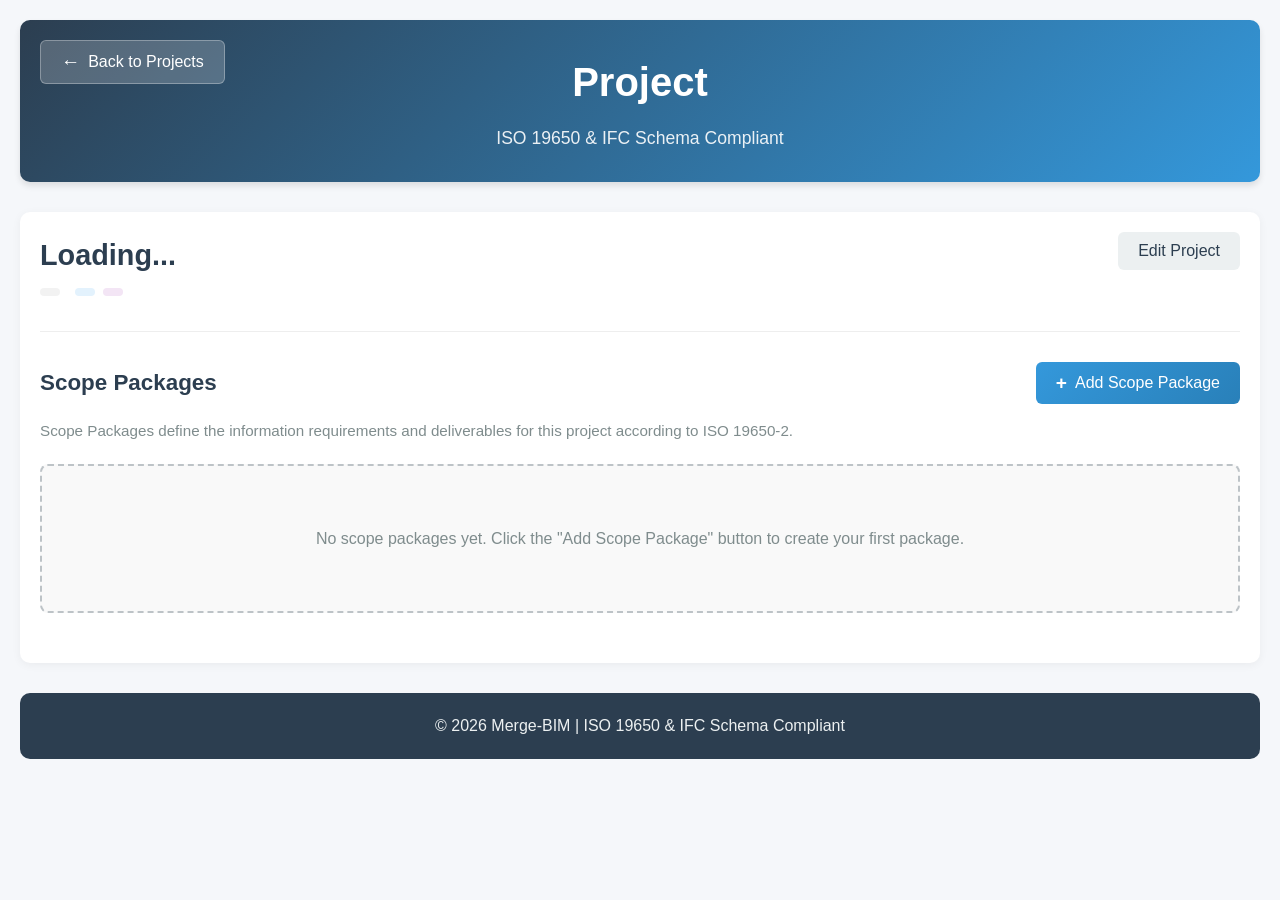
==== project.html @ 5d261de3 "Add scope packages functionality to projects - Create project.html page for project details and scop" ====
<!DOCTYPE html>
<html lang="en">
<head>
    <meta charset="UTF-8">
    <meta name="viewport" content="width=device-width, initial-scale=1.0">
    <title>Merge-BIM - Project</title>
    <link rel="stylesheet" href="styles.css">
</head>
<body>
    <div class="app-container">
        <header>
            <div class="header-nav">
                <button class="btn btn-secondary" id="backBtn">
                    <span class="btn-icon">←</span> Back to Projects
                </button>
            </div>
            <h1 id="projectTitle">Project</h1>
            <p class="subtitle" id="projectSubtitle">ISO 19650 & IFC Schema Compliant</p>
        </header>
        
        <main>
            <div class="project-header-details">
                <div class="project-info">
                    <div class="project-main-info">
                        <h2 id="projectName">Loading...</h2>
                        <div class="project-meta-row">
                            <span class="project-code" id="projectCode"></span>
                            <div class="project-badges">
                                <span class="badge badge-ifc" id="projectIfc"></span>
                                <span class="badge badge-iso" id="projectIso"></span>
                            </div>
                        </div>
                    </div>
                    <p class="project-description" id="projectDescription"></p>
                </div>
                <div class="project-actions-header">
                    <button class="btn btn-secondary" id="editProjectBtn">Edit Project</button>
                </div>
            </div>
            
            <div class="section">
                <div class="section-header">
                    <h3>Scope Packages</h3>
                    <button id="addScopePackageBtn" class="btn btn-primary">
                        <span class="btn-icon">+</span> Add Scope Package
                    </button>
                </div>
                <p class="section-description">
                    Scope Packages define the information requirements and deliverables for this project according to ISO 19650-2.
                </p>
                <div class="scope-packages-grid" id="scopePackagesContainer">
                    <div class="empty-state">
                        <p>No scope packages yet. Click the "Add Scope Package" button to create your first package.</p>
                    </div>
                </div>
            </div>
        </main>
        
        <footer>
            <p>&copy; 2026 Merge-BIM | ISO 19650 & IFC Schema Compliant</p>
        </footer>
    </div>
    
    <!-- Add Scope Package Modal -->
    <div id="addScopePackageModal" class="modal">
        <div class="modal-content modal-wide">
            <div class="modal-header">
                <h3>Create Scope Package</h3>
                <span class="close-btn" id="closeScopeModal">&times;</span>
            </div>
            <form id="scopePackageForm">
                <div class="form-row">
                    <div class="form-group">
                        <label for="scopeName">Package Name *</label>
                        <input type="text" id="scopeName" required placeholder="e.g., Architectural Design">
                    </div>
                    <div class="form-group">
                        <label for="scopeCode">Package Code *</label>
                        <input type="text" id="scopeCode" required placeholder="e.g., ARC-001">
                    </div>
                </div>
                <div class="form-group">
                    <label for="scopeDescription">Description</label>
                    <textarea id="scopeDescription" rows="3" placeholder="Detailed description of this scope package..."></textarea>
                </div>
                <div class="form-row">
                    <div class="form-group">
                        <label for="scopeType">Package Type</label>
                        <select id="scopeType">
                            <option value="Design">Design</option>
                            <option value="Construction">Construction</option>
                            <option value="As-Built">As-Built</option>
                            <option value="Operation">Operation</option>
                        </select>
                    </div>
                    <div class="form-group">
                        <label for="scopeStatus">Status</label>
                        <select id="scopeStatus">
                            <option value="Draft">Draft</option>
                            <option value="For Review">For Review</option>
                            <option value="Approved">Approved</option>
                            <option value="Published">Published</option>
                        </select>
                    </div>
                </div>
                <div class="form-group">
                    <label>IFC Entities (Select applicable)</label>
                    <div class="checkbox-group" id="ifcEntitiesContainer">
                        <label class="checkbox-label">
                            <input type="checkbox" name="ifcEntity" value="IfcWall"> IfcWall
                        </label>
                        <label class="checkbox-label">
                            <input type="checkbox" name="ifcEntity" value="IfcSlab"> IfcSlab
                        </label>
                        <label class="checkbox-label">
                            <input type="checkbox" name="ifcEntity" value="IfcColumn"> IfcColumn
                        </label>
                        <label class="checkbox-label">
                            <input type="checkbox" name="ifcEntity" value="IfcBeam"> IfcBeam
                        </label>
                        <label class="checkbox-label">
                            <input type="checkbox" name="ifcEntity" value="IfcDoor"> IfcDoor
                        </label>
                        <label class="checkbox-label">
                            <input type="checkbox" name="ifcEntity" value="IfcWindow"> IfcWindow
                        </label>
                        <label class="checkbox-label">
                            <input type="checkbox" name="ifcEntity" value="IfcRoof"> IfcRoof
                        </label>
                        <label class="checkbox-label">
                            <input type="checkbox" name="ifcEntity" value="IfcStair"> IfcStair
                        </label>
                        <label class="checkbox-label">
                            <input type="checkbox" name="ifcEntity" value="IfcSpace"> IfcSpace
                        </label>
                        <label class="checkbox-label">
                            <input type="checkbox" name="ifcEntity" value="IfcBuilding"> IfcBuilding
                        </label>
                    </div>
                </div>
                <div class="form-group">
                    <label for="scopeRequirements">Information Requirements</label>
                    <textarea id="scopeRequirements" rows="4" placeholder="Specify information requirements according to ISO 19650..."></textarea>
                </div>
                <div class="modal-actions">
                    <button type="button" class="btn btn-secondary" id="cancelScopeModal">Cancel</button>
                    <button type="submit" class="btn btn-primary">Create Scope Package</button>
                </div>
            </form>
        </div>
    </div>
    
    <!-- View Scope Package Modal -->
    <div id="viewScopePackageModal" class="modal">
        <div class="modal-content modal-wide">
            <div class="modal-header">
                <h3 id="viewScopeTitle">Scope Package Details</h3>
                <span class="close-btn" id="closeViewScopeModal">&times;</span>
            </div>
            <div id="viewScopeContent" class="scope-details">
                <!-- Content will be dynamically inserted -->
            </div>
        </div>
    </div>
    
    <script src="app.js"></script>
</body>
</html>
---- styles.css ----
/* Base Styles */
* {
    margin: 0;
    padding: 0;
    box-sizing: border-box;
}

body {
    font-family: 'Segoe UI', Tahoma, Geneva, Verdana, sans-serif;
    line-height: 1.6;
    background-color: #f5f7fa;
    color: #333;
}

.app-container {
    max-width: 1400px;
    margin: 0 auto;
    padding: 20px;
}

/* Header */
header {
    background: linear-gradient(135deg, #2c3e50 0%, #3498db 100%);
    color: #fff;
    padding: 30px 0;
    text-align: center;
    margin-bottom: 30px;
    border-radius: 10px;
    box-shadow: 0 4px 6px rgba(0, 0, 0, 0.1);
    position: relative;
}

header h1 {
    font-size: 2.5rem;
    margin-bottom: 10px;
}

.subtitle {
    font-size: 1.1rem;
    opacity: 0.9;
}

.header-nav {
    position: absolute;
    top: 20px;
    left: 20px;
}

.header-nav .btn-secondary {
    background: rgba(255, 255, 255, 0.2);
    color: white;
    border: 1px solid rgba(255, 255, 255, 0.3);
}

.header-nav .btn-secondary:hover {
    background: rgba(255, 255, 255, 0.3);
}

/* Main Content */
main {
    padding: 20px;
    background: #fff;
    border-radius: 10px;
    box-shadow: 0 2px 10px rgba(0, 0, 0, 0.05);
}

.header-actions {
    display: flex;
    justify-content: space-between;
    align-items: center;
    margin-bottom: 25px;
    padding-bottom: 15px;
    border-bottom: 1px solid #eee;
}

.header-actions h2 {
    font-size: 1.5rem;
    color: #2c3e50;
}

/* Project Header Details */
.project-header-details {
    display: flex;
    justify-content: space-between;
    align-items: flex-start;
    margin-bottom: 30px;
    padding-bottom: 20px;
    border-bottom: 1px solid #eee;
    gap: 20px;
}

.project-info {
    flex: 1;
}

.project-main-info h2 {
    font-size: 1.8rem;
    color: #2c3e50;
    margin-bottom: 10px;
}

.project-meta-row {
    display: flex;
    align-items: center;
    gap: 15px;
    margin-bottom: 15px;
}

.project-code {
    font-size: 0.9rem;
    color: #7f8c8d;
    font-family: monospace;
    background: rgba(0, 0, 0, 0.05);
    padding: 4px 10px;
    border-radius: 4px;
}

.project-badges {
    display: flex;
    gap: 8px;
}

.badge {
    padding: 4px 10px;
    border-radius: 12px;
    font-size: 0.75rem;
    font-weight: 600;
    text-transform: uppercase;
}

.badge-ifc {
    background: #e3f2fd;
    color: #1976d2;
}

.badge-iso {
    background: #f3e5f5;
    color: #7b1fa2;
}

.badge-type {
    background: #e8f5e9;
    color: #2e7d32;
}

.badge-status {
    background: #fff3e0;
    color: #e65100;
}

.project-description {
    color: #555;
    font-size: 1rem;
    line-height: 1.6;
}

.project-actions-header {
    display: flex;
    gap: 10px;
}

/* Sections */
.section {
    margin-bottom: 30px;
}

.section-header {
    display: flex;
    justify-content: space-between;
    align-items: center;
    margin-bottom: 15px;
}

.section-header h3 {
    font-size: 1.4rem;
    color: #2c3e50;
}

.section-description {
    color: #7f8c8d;
    margin-bottom: 20px;
    font-size: 0.95rem;
}

/* Buttons */
.btn {
    display: inline-flex;
    align-items: center;
    gap: 8px;
    padding: 10px 20px;
    border: none;
    border-radius: 6px;
    font-size: 1rem;
    cursor: pointer;
    transition: all 0.3s ease;
    font-weight: 500;
}

.btn-primary {
    background: linear-gradient(135deg, #3498db 0%, #2980b9 100%);
    color: white;
}

.btn-primary:hover {
    transform: translateY(-2px);
    box-shadow: 0 4px 8px rgba(52, 152, 219, 0.3);
}

.btn-secondary {
    background: #ecf0f1;
    color: #2c3e50;
}

.btn-secondary:hover {
    background: #bdc3c7;
}

.btn-icon {
    font-size: 1.2rem;
    font-weight: bold;
}

/* Projects Grid */
.projects-grid {
    display: grid;
    grid-template-columns: repeat(auto-fill, minmax(350px, 1fr));
    gap: 20px;
}

.empty-state {
    grid-column: 1 / -1;
    text-align: center;
    padding: 60px 20px;
    color: #7f8c8d;
    background: #f9f9f9;
    border-radius: 8px;
    border: 2px dashed #bdc3c7;
}

/* Project Card */
.project-card {
    background: #fff;
    border-radius: 8px;
    padding: 20px;
    box-shadow: 0 2px 8px rgba(0, 0, 0, 0.08);
    transition: all 0.3s ease;
    border-left: 4px solid #3498db;
}

.project-card:hover {
    transform: translateY(-4px);
    box-shadow: 0 6px 16px rgba(0, 0, 0, 0.12);
}

.project-header {
    display: flex;
    justify-content: space-between;
    align-items: flex-start;
    margin-bottom: 15px;
}

.project-name {
    font-size: 1.3rem;
    font-weight: 600;
    color: #2c3e50;
    margin-bottom: 5px;
}

.project-meta {
    display: flex;
    justify-content: space-between;
    align-items: center;
    padding-top: 15px;
    border-top: 1px solid #eee;
    font-size: 0.85rem;
    color: #7f8c8d;
}

.project-actions {
    display: flex;
    gap: 8px;
}

.project-actions button {
    padding: 6px 12px;
    font-size: 0.8rem;
}

/* Scope Packages Grid */
.scope-packages-grid {
    display: grid;
    grid-template-columns: repeat(auto-fill, minmax(300px, 1fr));
    gap: 20px;
}

/* Scope Package Card */
.scope-package-card {
    background: #fff;
    border-radius: 8px;
    padding: 20px;
    box-shadow: 0 2px 8px rgba(0, 0, 0, 0.08);
    transition: all 0.3s ease;
    border-left: 4px solid #2ecc71;
}

.scope-package-card:hover {
    transform: translateY(-4px);
    box-shadow: 0 6px 16px rgba(0, 0, 0, 0.12);
}

.scope-package-header {
    margin-bottom: 15px;
}

.scope-package-name {
    font-size: 1.2rem;
    font-weight: 600;
    color: #2c3e50;
    margin-bottom: 8px;
}

.scope-package-code {
    font-size: 0.85rem;
    color: #7f8c8d;
    font-family: monospace;
    margin-bottom: 10px;
}

.scope-package-badges {
    display: flex;
    gap: 8px;
    margin-bottom: 15px;
}

.scope-package-description {
    color: #555;
    font-size: 0.9rem;
    line-height: 1.5;
    margin-bottom: 15px;
}

.scope-package-meta {
    display: flex;
    justify-content: space-between;
    align-items: center;
    padding-top: 15px;
    border-top: 1px solid #eee;
    font-size: 0.8rem;
    color: #7f8c8d;
}

.scope-package-actions {
    display: flex;
    gap: 8px;
}

.scope-package-actions button {
    padding: 6px 12px;
    font-size: 0.75rem;
}

.scope-package-entities {
    margin-top: 10px;
    font-size: 0.8rem;
    color: #7f8c8d;
}

.scope-package-entities-title {
    font-weight: 600;
    color: #2c3e50;
    margin-bottom: 5px;
}

.scope-package-entities-list {
    display: flex;
    flex-wrap: wrap;
    gap: 5px;
}

.entity-tag {
    background: #e3f2fd;
    color: #1976d2;
    padding: 2px 8px;
    border-radius: 4px;
    font-size: 0.75rem;
}

/* Modal */
.modal {
    display: none;
    position: fixed;
    top: 0;
    left: 0;
    width: 100%;
    height: 100%;
    background: rgba(0, 0, 0, 0.5);
    z-index: 1000;
    align-items: center;
    justify-content: center;
}

.modal.active {
    display: flex;
}

.modal-content {
    background: #fff;
    border-radius: 10px;
    width: 90%;
    max-width: 600px;
    max-height: 90vh;
    overflow-y: auto;
    box-shadow: 0 10px 30px rgba(0, 0, 0, 0.2);
    animation: modalSlideIn 0.3s ease;
}

.modal-wide {
    max-width: 800px;
}

@keyframes modalSlideIn {
    from {
        opacity: 0;
        transform: translateY(-20px);
    }
    to {
        opacity: 1;
        transform: translateY(0);
    }
}

.modal-header {
    display: flex;
    justify-content: space-between;
    align-items: center;
    padding: 20px 25px;
    border-bottom: 1px solid #eee;
}

.modal-header h3 {
    font-size: 1.4rem;
    color: #2c3e50;
}

.close-btn {
    font-size: 1.8rem;
    color: #7f8c8d;
    cursor: pointer;
    line-height: 1;
    transition: color 0.3s;
}

.close-btn:hover {
    color: #e74c3c;
}

/* Form Styles */
form {
    padding: 25px;
}

.form-group {
    margin-bottom: 20px;
}

.form-group label {
    display: block;
    margin-bottom: 8px;
    font-weight: 500;
    color: #2c3e50;
}

.form-group input,
.form-group select,
.form-group textarea {
    width: 100%;
    padding: 12px;
    border: 1px solid #ddd;
    border-radius: 6px;
    font-size: 1rem;
    transition: border-color 0.3s;
    font-family: inherit;
}

.form-group input:focus,
.form-group select:focus,
.form-group textarea:focus {
    outline: none;
    border-color: #3498db;
    box-shadow: 0 0 0 2px rgba(52, 152, 219, 0.2);
}

.form-group textarea {
    resize: vertical;
    min-height: 80px;
}

.form-row {
    display: grid;
    grid-template-columns: 1fr 1fr;
    gap: 20px;
}

.modal-actions {
    display: flex;
    justify-content: flex-end;
    gap: 12px;
    padding-top: 20px;
    border-top: 1px solid #eee;
    margin-top: 20px;
}

/* Checkbox Group */
.checkbox-group {
    display: grid;
    grid-template-columns: repeat(auto-fill, minmax(150px, 1fr));
    gap: 10px;
}

.checkbox-label {
    display: flex;
    align-items: center;
    gap: 8px;
    padding: 8px 12px;
    background: #f9f9f9;
    border-radius: 6px;
    cursor: pointer;
    transition: all 0.3s;
    font-size: 0.9rem;
}

.checkbox-label:hover {
    background: #f0f0f0;
}

.checkbox-label input[type="checkbox"] {
    width: auto;
    cursor: pointer;
}

/* Scope Details */
.scope-details {
    padding: 25px;
}

.scope-details-row {
    margin-bottom: 20px;
    padding-bottom: 20px;
    border-bottom: 1px solid #eee;
}

.scope-details-row:last-child {
    border-bottom: none;
    margin-bottom: 0;
    padding-bottom: 0;
}

.scope-details-label {
    font-weight: 600;
    color: #2c3e50;
    margin-bottom: 8px;
    font-size: 0.9rem;
    text-transform: uppercase;
    letter-spacing: 0.5px;
}

.scope-details-value {
    color: #555;
    line-height: 1.6;
}

/* Footer */
footer {
    text-align: center;
    padding: 20px 0;
    margin-top: 30px;
    background: #2c3e50;
    color: #ecf0f1;
    border-radius: 10px;
}

/* Responsive */
@media (max-width: 768px) {
    .header-actions {
        flex-direction: column;
        align-items: flex-start;
        gap: 15px;
    }
    
    .form-row {
        grid-template-columns: 1fr;
    }
    
    .modal-content {
        width: 95%;
        margin: 20px;
    }
    
    .projects-grid,
    .scope-packages-grid {
        grid-template-columns: 1fr;
    }
    
    .project-header-details {
        flex-direction: column;
    }
    
    .project-actions-header {
        width: 100%;
        justify-content: flex-start;
    }
    
    .checkbox-group {
        grid-template-columns: 1fr 1fr;
    }
}

@media (max-width: 480px) {
    .checkbox-group {
        grid-template-columns: 1fr;
    }
    
    .form-row {
        grid-template-columns: 1fr;
    }
}
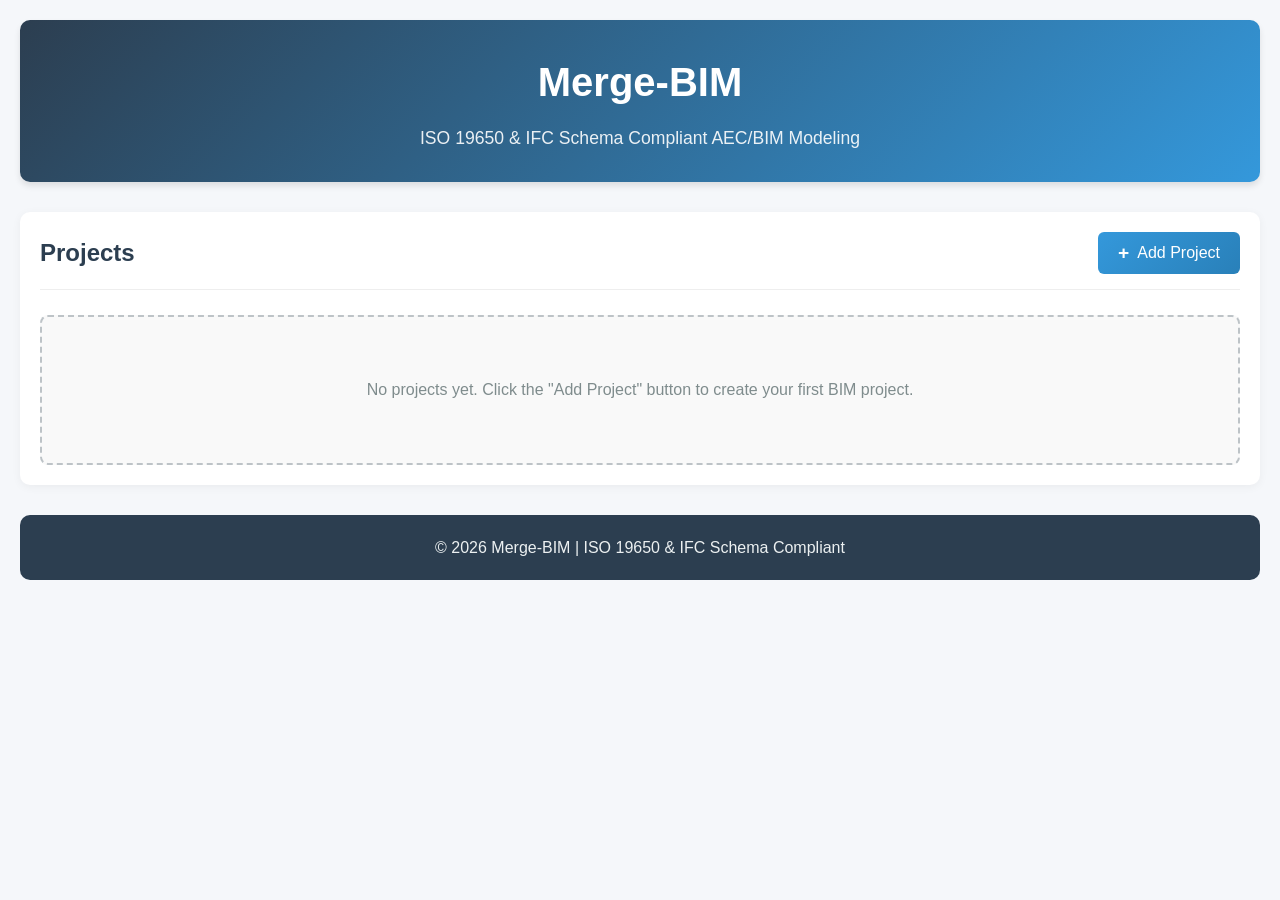
==== commit a245459e: "Enable edit functionality for projects and scope packages - Added edit project modal to index.html -" ====
--- a/project.html
+++ b/project.html
@@ -163,6 +163,97 @@
         </div>
     </div>
     
+    <!-- Edit Scope Package Modal -->
+    <div id="editScopePackageModal" class="modal">
+        <div class="modal-content modal-wide">
+            <div class="modal-header">
+                <h3>Edit Scope Package</h3>
+                <span class="close-btn" id="closeEditScopeModal">&times;</span>
+            </div>
+            <form id="editScopePackageForm">
+                <input type="hidden" id="editScopePackageId">
+                <input type="hidden" id="editScopePackageProjectId">
+                <div class="form-row">
+                    <div class="form-group">
+                        <label for="editScopeName">Package Name *</label>
+                        <input type="text" id="editScopeName" required placeholder="e.g., Architectural Design">
+                    </div>
+                    <div class="form-group">
+                        <label for="editScopeCode">Package Code *</label>
+                        <input type="text" id="editScopeCode" required placeholder="e.g., ARC-001">
+                    </div>
+                </div>
+                <div class="form-group">
+                    <label for="editScopeDescription">Description</label>
+                    <textarea id="editScopeDescription" rows="3" placeholder="Detailed description of this scope package..."></textarea>
+                </div>
+                <div class="form-row">
+                    <div class="form-group">
+                        <label for="editScopeType">Package Type</label>
+                        <select id="editScopeType">
+                            <option value="Design">Design</option>
+                            <option value="Construction">Construction</option>
+                            <option value="As-Built">As-Built</option>
+                            <option value="Operation">Operation</option>
+                        </select>
+                    </div>
+                    <div class="form-group">
+                        <label for="editScopeStatus">Status</label>
+                        <select id="editScopeStatus">
+                            <option value="Draft">Draft</option>
+                            <option value="For Review">For Review</option>
+                            <option value="Approved">Approved</option>
+                            <option value="Published">Published</option>
+                        </select>
+                    </div>
+                </div>
+                <div class="form-group">
+                    <label>IFC Entities (Select applicable)</label>
+                    <div class="checkbox-group" id="editIfcEntitiesContainer">
+                        <label class="checkbox-label">
+                            <input type="checkbox" name="editIfcEntity" value="IfcWall"> IfcWall
+                        </label>
+                        <label class="checkbox-label">
+                            <input type="checkbox" name="editIfcEntity" value="IfcSlab"> IfcSlab
+                        </label>
+                        <label class="checkbox-label">
+                            <input type="checkbox" name="editIfcEntity" value="IfcColumn"> IfcColumn
+                        </label>
+                        <label class="checkbox-label">
+                            <input type="checkbox" name="editIfcEntity" value="IfcBeam"> IfcBeam
+                        </label>
+                        <label class="checkbox-label">
+                            <input type="checkbox" name="editIfcEntity" value="IfcDoor"> IfcDoor
+                        </label>
+                        <label class="checkbox-label">
+                            <input type="checkbox" name="editIfcEntity" value="IfcWindow"> IfcWindow
+                        </label>
+                        <label class="checkbox-label">
+                            <input type="checkbox" name="editIfcEntity" value="IfcRoof"> IfcRoof
+                        </label>
+                        <label class="checkbox-label">
+                            <input type="checkbox" name="editIfcEntity" value="IfcStair"> IfcStair
+                        </label>
+                        <label class="checkbox-label">
+                            <input type="checkbox" name="editIfcEntity" value="IfcSpace"> IfcSpace
+                        </label>
+                        <label class="checkbox-label">
+                            <input type="checkbox" name="editIfcEntity" value="IfcBuilding"> IfcBuilding
+                        </label>
+                    </div>
+                </div>
+                <div class="form-group">
+                    <label for="editScopeRequirements">Information Requirements</label>
+                    <textarea id="editScopeRequirements" rows="4" placeholder="Specify information requirements according to ISO 19650..."></textarea>
+                </div>
+                <div class="modal-actions">
+                    <button type="button" class="btn btn-secondary" id="cancelEditScopeModal">Cancel</button>
+                    <button type="submit" class="btn btn-primary">Save Changes</button>
+                </div>
+            </form>
+        </div>
+    </div>
+    
     <script src="app.js"></script>
 </body>
 </html>
